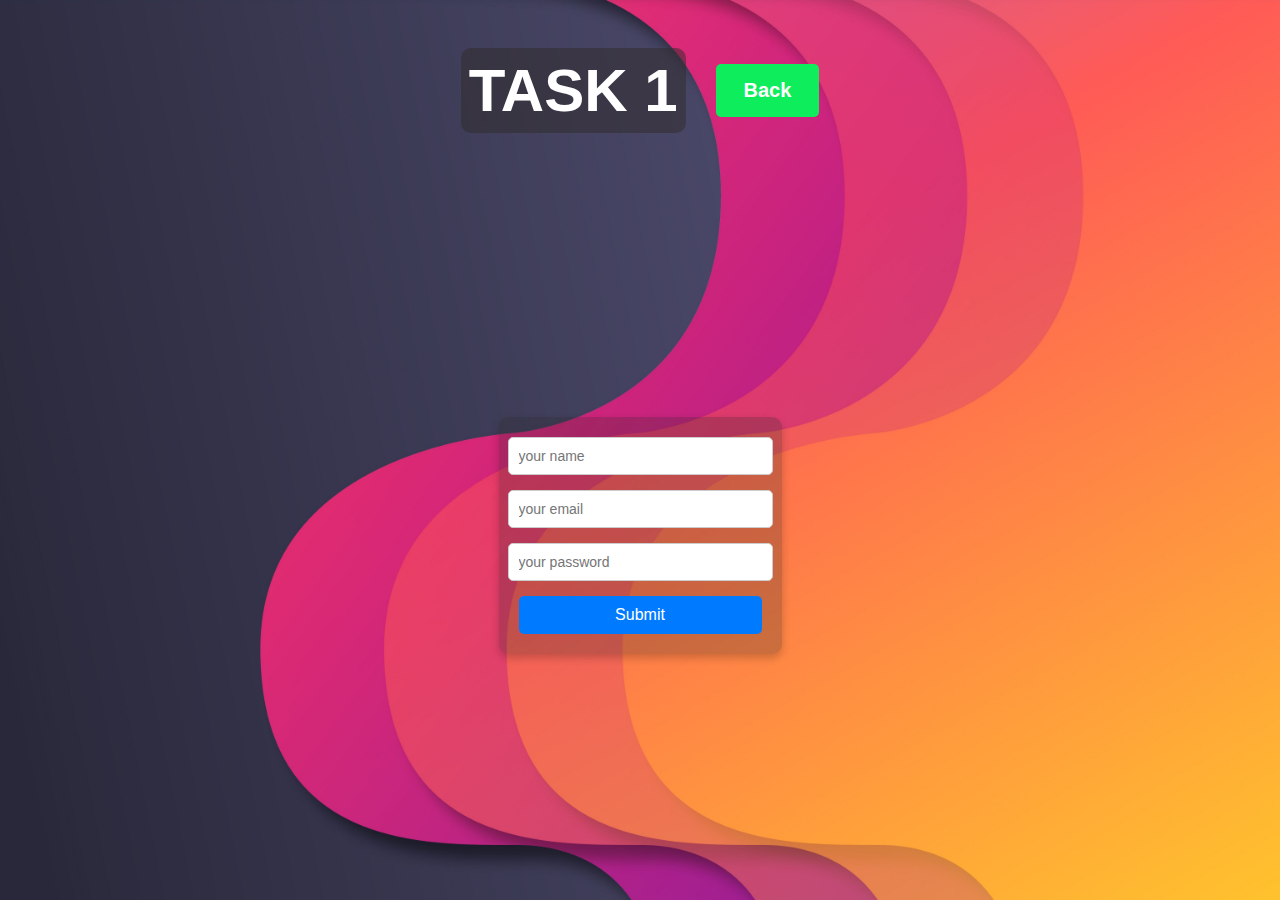
==== App/task1.html @ 645e8757 "task1" ====
<!DOCTYPE html>
    <html lang="en">
    <head>
        <meta charset="UTF-8">
        <meta name="viewport" content="width=device-width, initial-scale=1.0">
        <link rel="stylesheet" href="styles.css">
        <title>Registration [task-1]</title>
    </head>
    <body>

        <div class="main-title">
            <h1>TASK 1</h1>
            <a href="index.html">Back</a>
        </div>

        <div class="wrapper-home">
            <div class="container-task1">    
                <div class="page-nav">
                
                    <form action="" id="registration" onsubmit="return check()">
                        <input type="text" id="get-name" name="get-name" placeholder="your name" required>
                        <input type="email" id="get-email" name="get-email" placeholder="your email" required>
                        <input type="password" name="get-password" id="get-password" placeholder="your password" required>

                        <button type="submit" id="registration__button">Submit</button>
                    </form> 

                    <p id="error-message"></p>

                </div>
            </div>
        </div>
        
    </body>
    </html>
---- App/styles.css ----
* {
    margin: 0;
    padding: 0;
}

body {
    background-color: rgb(28, 19, 95);
    background-image: url("/images/background.jpg");
    background-size: cover;
}

/* Home page */

.main-title {
    height: 20vh;
    width: 100%;
    display: flex;
    justify-content: center;
    align-items: center;
}

.main-title h1 {
    font-size: 60px;
    font-style: normal;
    font-family: Arial;
    color: white;
    background-color: #302a2a80;
    padding: 8px;
    border-radius: 10px;
}

.wrapper-home {
    width: 100%;
    height: 80vh;
    display: flex;
    flex-direction: column;
    justify-content: center;
    align-items: center;
}

.container-home {
    width: 17%;
    height: 24vh;
    display: flex;
    flex-direction: column;
    justify-content: center;
    align-items: center;
    background-color: #647b1754;
    border-width: 6px;
    border-style: solid;
    border-image: linear-gradient(to bottom, #ff6b6b, #ffa500, #ffff00, #00ff00, #00ffff, #0000ff, #ff00ff) 1;
    border-radius: 10px;
}

.page-nav {
    width: 100%;
    height: 100%;
    display: flex;
    flex-direction: column;
    justify-content: space-evenly;
    align-items: center;
}

.page-nav a {
    display: block;
    padding: 10px 20px;
    text-decoration: none;
    color: white;
    background-color: #0eed5c;
    border-radius: 5px;
    transition: background-color 0.3s;
    
    font-family: Arial, Helvetica, sans-serif;
    font-size: 20px;
    font-weight: bold;  
}

.page-nav a:hover {
    background-color: #00ff1e;
    padding: 10px 35px;
    transition: 0.5s ease-out;
}

/* Task 1 */

.main-title a {
    margin-left: 30px;
    display: block;
    padding: 15px 28px;
    text-decoration: none;
    color: white;
    background-color: #0eed5c;
    border-radius: 5px;
    transition: background-color 0.3s;

    font-family: Arial, Helvetica, sans-serif;
    font-size: 20px;
    font-weight: bold;
}

form#registration {
    display: flex;
    flex-direction: column;
    align-items: center;
    width: 100%;
    max-width: 300px;
    padding: 20px;
    background-color: #2923233e;
    border-radius: 10px;
    box-shadow: 0 4px 8px rgba(0, 0, 0, 0.2);
}

form#registration input[type="text"],
form#registration input[type="email"],
form#registration input[type="password"] {
    width: 100%;
    padding: 10px;
    margin-bottom: 15px;
    border: 1px solid #ccc;
    border-radius: 5px;
    font-size: 14px;
}

form#registration input:focus {
    border-color: #007bff;
    outline: none;
    box-shadow: 0 0 5px rgba(0, 123, 255, 0.5);
}

form#registration button {
    padding: 10px;
    width: 100%;
    font-size: 16px;
    color: white;
    background-color: #007bff;
    border: none;
    border-radius: 5px;
    cursor: pointer;
    transition: background-color 0.3s;
}

form#registration button:hover {
    background-color: #0056b3;
}

#error-message {
    color: red;
    font-size: 16px;
    font-family: 'Gill Sans', 'Gill Sans MT', Calibri, 'Trebuchet MS', sans-serif;
    margin-top: 10px;
}
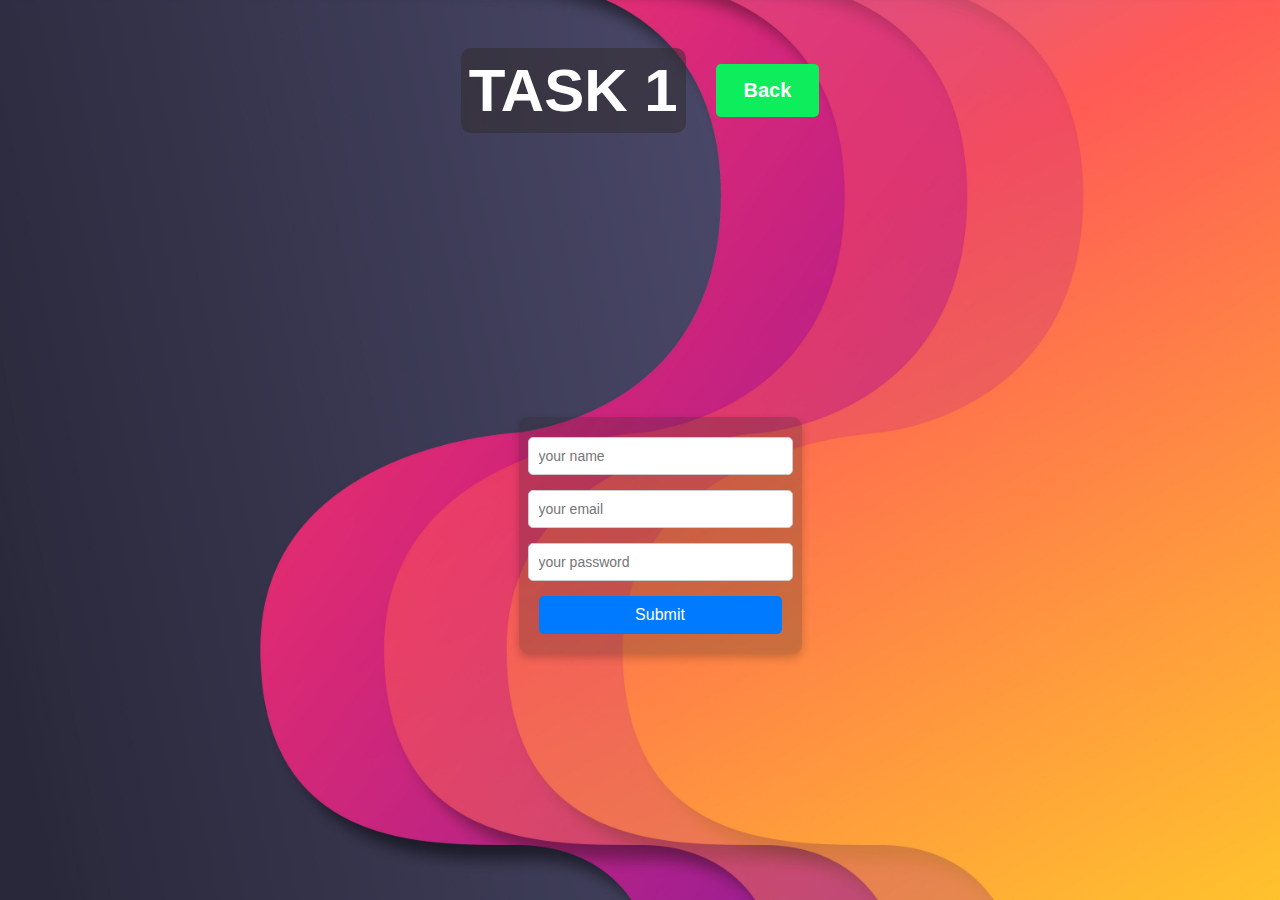
==== commit 5e426c7e: "task1 ended" ====
--- a/App/task1.html
+++ b/App/task1.html
@@ -15,21 +15,19 @@
 
         <div class="wrapper-home">
             <div class="container-task1">    
-                <div class="page-nav">
                 
-                    <form action="" id="registration" onsubmit="return check()">
-                        <input type="text" id="get-name" name="get-name" placeholder="your name" required>
-                        <input type="email" id="get-email" name="get-email" placeholder="your email" required>
-                        <input type="password" name="get-password" id="get-password" placeholder="your password" required>
+                <form action="" id="registration" onsubmit="return check()">
+                    <input type="text" id="get-name" name="get-name" placeholder="your name" required>
+                    <input type="email" id="get-email" name="get-email" placeholder="your email" required>
+                    <input type="password" name="get-password" id="get-password" placeholder="your password" required>
 
-                        <button type="submit" id="registration__button">Submit</button>
-                    </form> 
+                    <button type="submit" id="registration__button">Submit</button>
+                </form> 
 
-                    <p id="error-message"></p>
-
-                </div>
+                <p id="error-message"></p>
             </div>
         </div>
         
+        <script src="app.js"></script>
     </body>
     </html>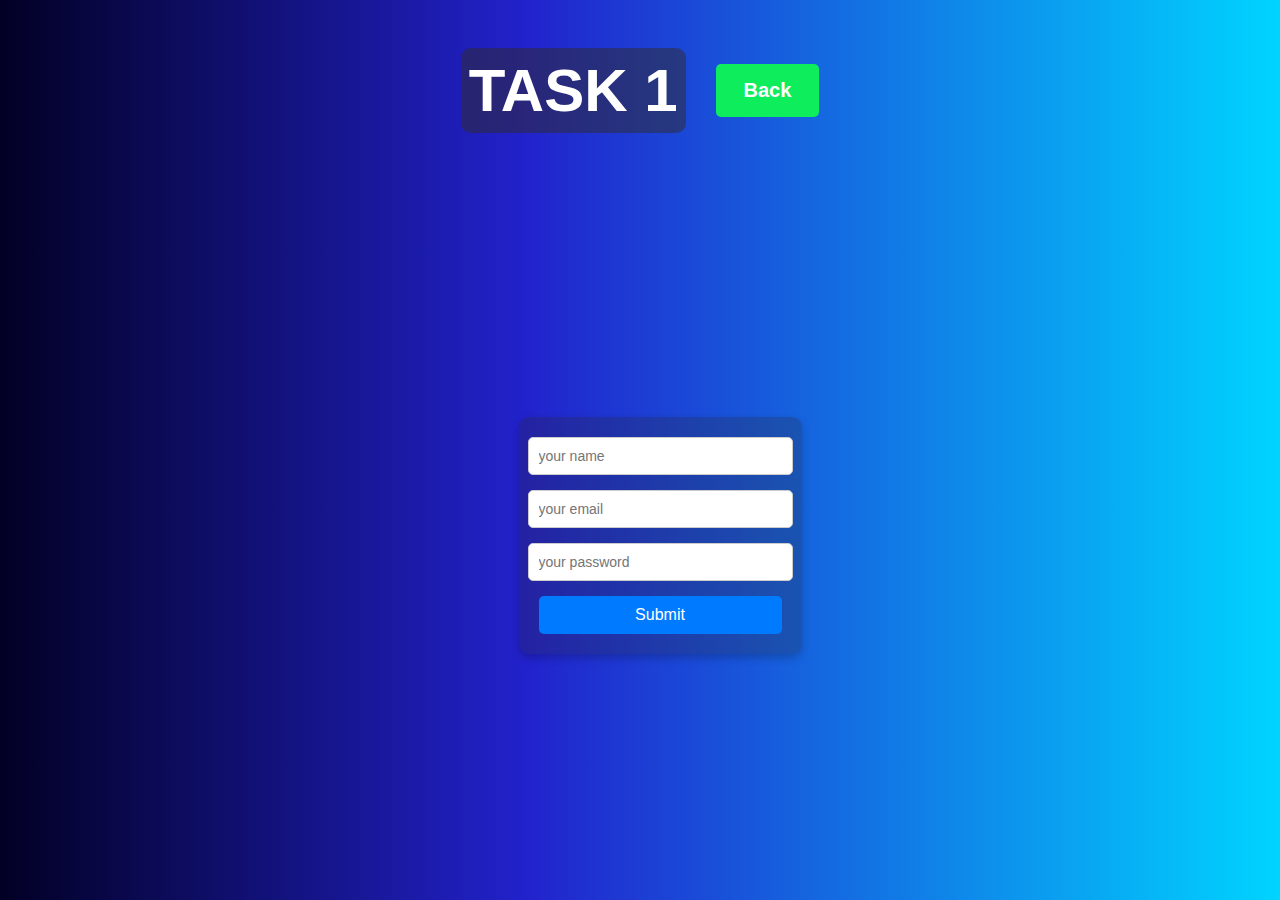
==== commit 73184baa: "ended task2" ====
--- a/App/task1.html
+++ b/App/task1.html
@@ -3,23 +3,23 @@
     <head>
         <meta charset="UTF-8">
         <meta name="viewport" content="width=device-width, initial-scale=1.0">
-        <link rel="stylesheet" href="styles.css">
+        <link rel="stylesheet" href="./styles.css">
         <title>Registration [task-1]</title>
     </head>
     <body>
 
         <div class="main-title">
             <h1>TASK 1</h1>
-            <a href="index.html">Back</a>
+            <a href="./index.html">Back</a>
         </div>
 
         <div class="wrapper-home">
             <div class="container-task1">    
                 
                 <form action="" id="registration" onsubmit="return check()">
-                    <input type="text" id="get-name" name="get-name" placeholder="your name" required>
-                    <input type="email" id="get-email" name="get-email" placeholder="your email" required>
-                    <input type="password" name="get-password" id="get-password" placeholder="your password" required>
+                    <input type="text" id="get-name" name="get-name" placeholder="your name">
+                    <input type="email" id="get-email" name="get-email" placeholder="your email">
+                    <input type="password" name="get-password" id="get-password" placeholder="your password">
 
                     <button type="submit" id="registration__button">Submit</button>
                 </form> 
--- a/App/styles.css
+++ b/App/styles.css
@@ -3,10 +3,8 @@
     padding: 0;
 }
 
-body {
-    background-color: rgb(28, 19, 95);
-    background-image: url("/images/background.jpg");
-    background-size: cover;
+body {  
+    background: linear-gradient(90deg, rgba(2,0,36,1) 0%, rgba(22,22,201,0.9500175070028011) 41%, rgba(0,212,255,1) 100%);
 }
 
 /* Home page */
@@ -40,7 +38,7 @@
 
 .container-home {
     width: 17%;
-    height: 24vh;
+    height: 38vh;
     display: flex;
     flex-direction: column;
     justify-content: center;
@@ -150,3 +148,67 @@
     margin-top: 10px;
 }
 
+
+/* Task 2 */
+
+#form-calc {
+    display: flex;
+    flex-direction: column;
+    gap: 15px;
+    width: 80%;
+    padding: 20px;
+}
+
+#form-calc__num1, #form-calc__num2 {
+    padding: 8px;
+    border: 2px solid #647b17;
+    border-radius: 5px;
+    font-size: 16px;
+    background-color: rgba(255, 255, 255, 0.9);
+    transition: border-color 0.3s ease;
+}
+
+#form-calc__num1:focus, #form-calc__num2:focus {
+    outline: none;
+    border-color: #ff6b6b;
+}
+
+#form-calc__operation {
+    padding: 8px;
+    border: 2px solid #647b17;
+    border-radius: 5px;
+    font-size: 16px;
+    cursor: pointer;
+    background-color: rgba(255, 255, 255, 0.9);
+}
+
+#form-calc__button {
+    padding: 10px 20px;
+    background: linear-gradient(45deg, #ff6b6b, #ffa500);
+    border: none;
+    border-radius: 5px;
+    color: white;
+    font-size: 16px;
+    font-weight: bold;
+    cursor: pointer;
+    transition: transform 0.2s ease;
+}
+
+#form-calc__button:hover {
+    transform: scale(1.05);
+}
+
+#form-calc__button:active {
+    transform: scale(0.95);
+}
+
+#answer {
+    font-size: 24px;
+    font-weight: bold;
+    color: #333;
+    margin-top: 15px;
+    padding: 10px 20px;
+    background-color: rgba(255, 255, 255, 0.8);
+    border-radius: 5px;
+    box-shadow: 0 2px 5px rgba(0, 0, 0, 0.1);
+}
